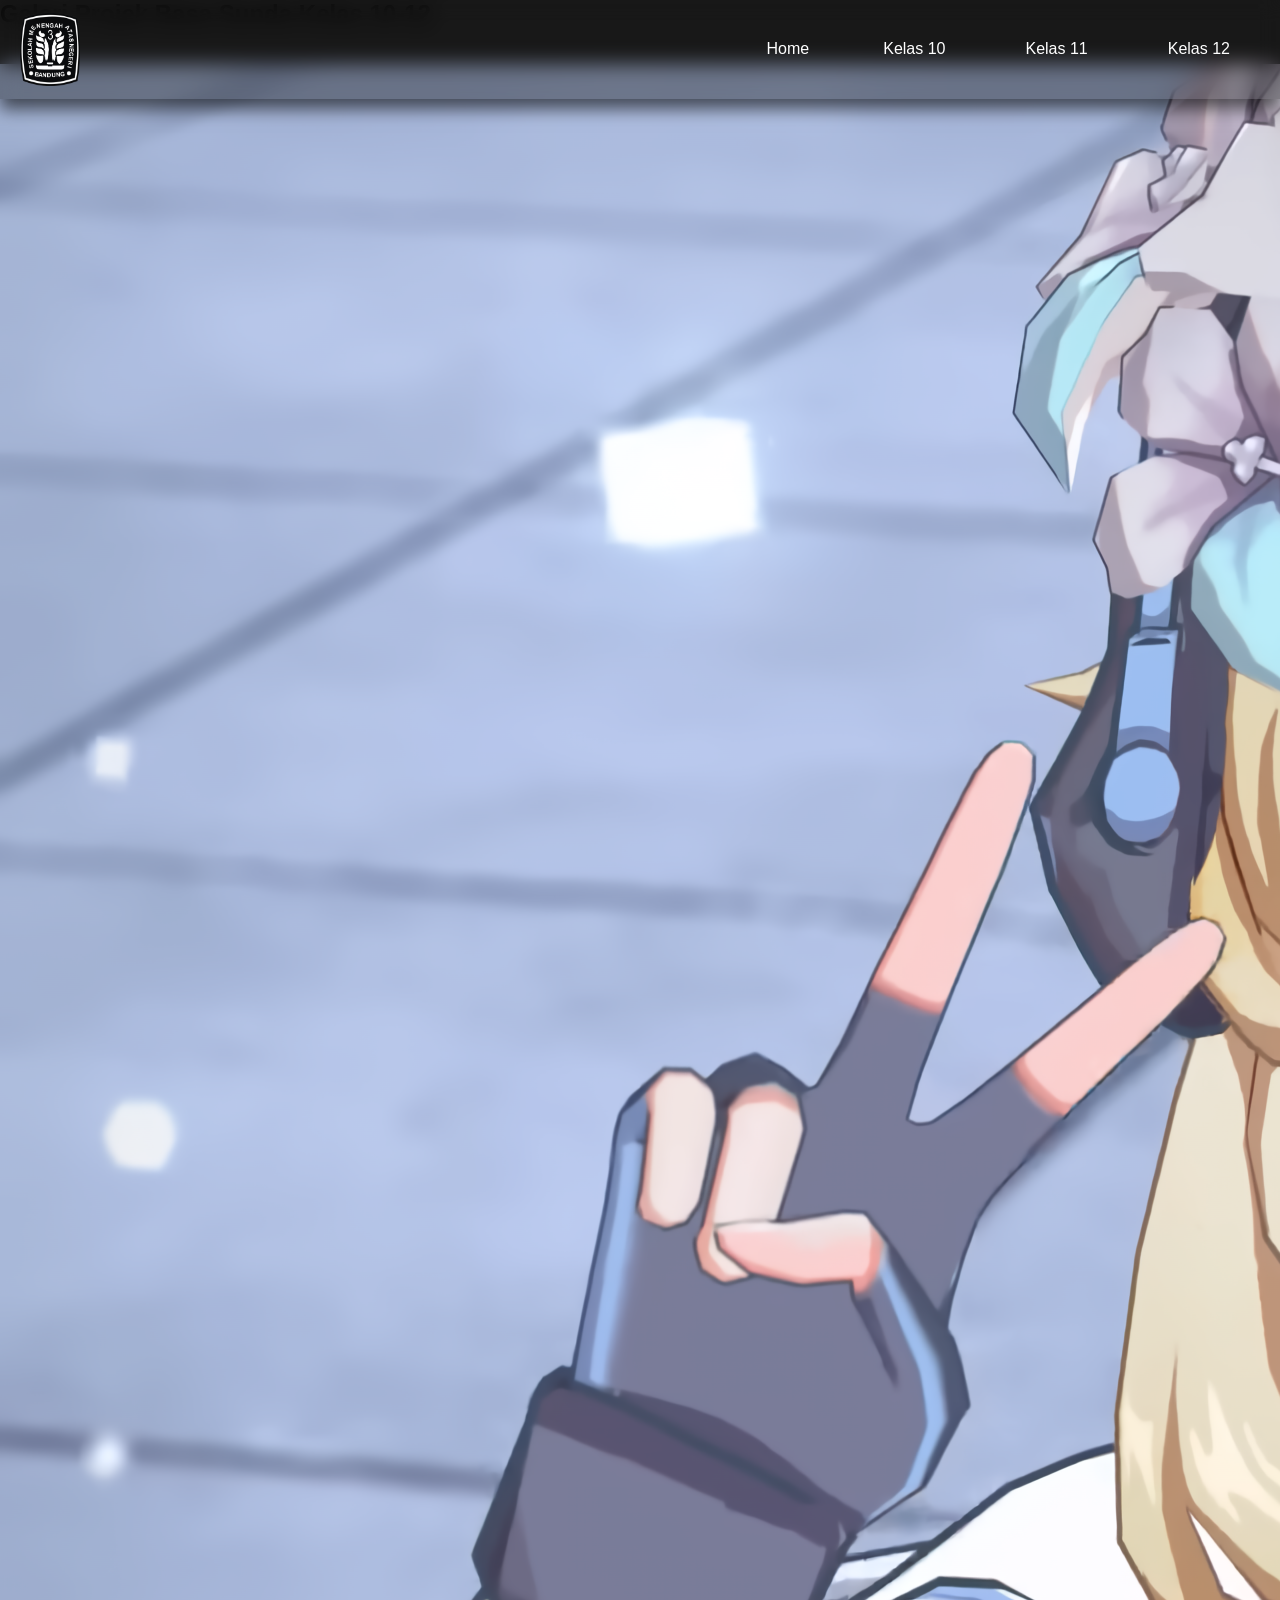
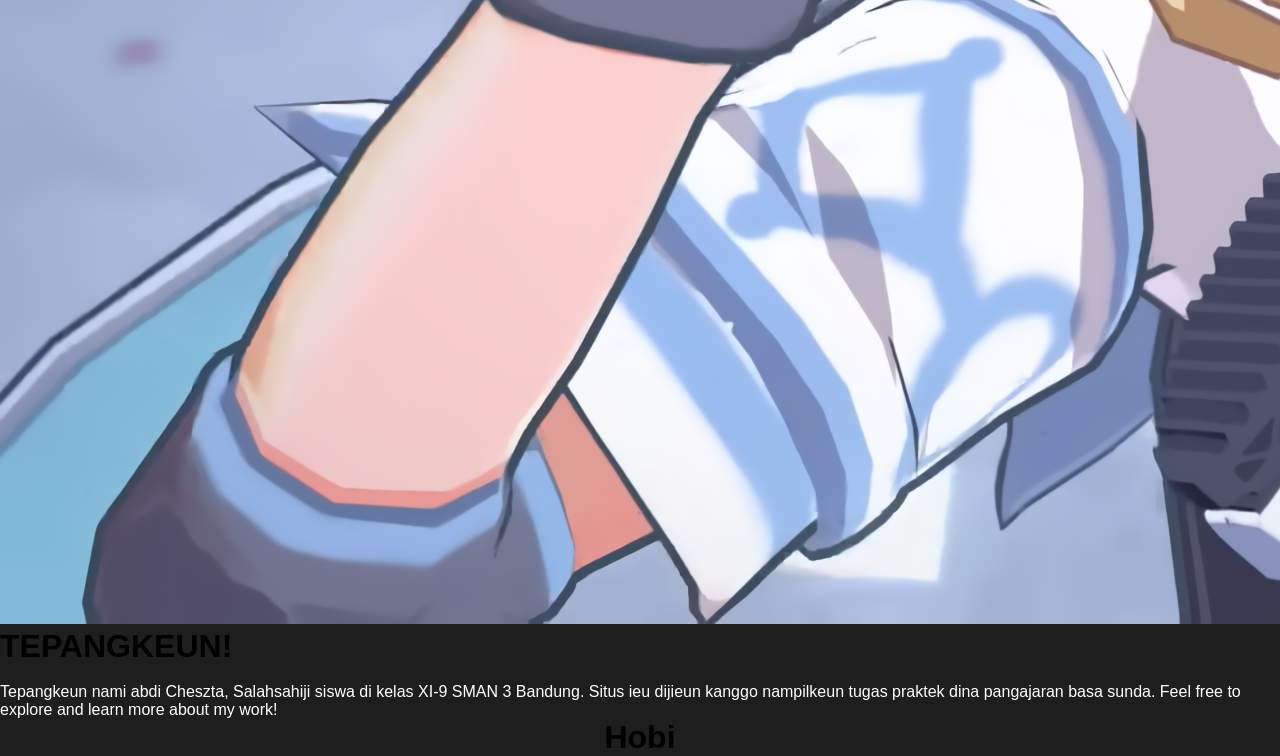
==== index.html @ 6cf31ad1 "Add files via upload" ====
<!DOCTYPE html>
<html lang="en">
<head>
    <meta charset="UTF-8">
    <meta name="viewport" content="width=device-width, initial-scale=1.0">
    <title>Document</title>
    <link rel="stylesheet" href="base style.css">
</head>
<body>
<header>
  <div class="navbar">
    <!-- Logo -->
    <img id="logo" src="pics/logo sman3.png" alt="Logo">

    <!-- Nav links -->
    <div class="nav-links">
      <a href="#home">Home</a>

      <!-- First dropdown -->
      <div class="dropdown">
        <button class="dropbtn">Kelas 10 
          <i class="fa fa-caret-down"></i>
        </button>
        <div class="dropdown-content">
          <a href="Untitled-2.html">Dongeng</a>
          <a href="#">Aksara Sunda</a>
          <a href="#">Sajak</a>
          <a href="#">Biantara</a>
        </div>
      </div> 

      <!-- Second dropdown -->
      <div class="dropdown">
        <button class="dropbtn">Kelas 11
          <i class="fa fa-caret-down"></i>
        </button>
        <div class="dropdown-content">
          <a href="#">Drama Carpon</a>

        </div>
      </div>

      <!-- Third dropdown -->
      <div class="dropdown">
        <button class="dropbtn">Kelas 12
          <i class="fa fa-caret-down"></i>
        </button>
        <div class="dropdown-content">
          <a href="#">Project A</a>
          <a href="#">Project B</a>
          <a href="#">Project C</a>
        </div>
      </div>
    </div>
  </div>
</header>

<section class="heading">
    <h1 id="judul">Galeri Projek Basa Sunda Kelas 10-12</h1>
    
</section>
<br>
<br>
<div id="bekgron">
<div class="container1">
    
  <div class="pp"> 
  <img id="fotoprofil" src="pics/1341681.png"> 
  </div>
  <div class="bio">
    <h1 id="tepangkeun">TEPANGKEUN!</h1>
    <br>
    <p style="color: white;" id="kuring">Tepangkeun nami abdi Cheszta, Salahsahiji siswa di kelas XI-9 SMAN 3 Bandung. Situs ieu dijieun kanggo nampilkeun tugas praktek dina pangajaran basa sunda. Feel free to explore and learn more about my work!</p>
  </div>
</div>
</div>

<div class="part2">
  <center><h1 id="hobi">Hobi </h1></center>
  <div class="container2">

    <div class="box1">

    </div>
    <div class="box1">

    </div>
    <div class="box1">

    </div>
  </div>
</div>

</body>
</html>
---- base style.css ----
* {
      margin: 0;
      padding: 0;
      box-sizing: border-box;
    }


body {
    background: #1e1e1e;  
    text-decoration: none;
    font-family: Arial, Helvetica, sans-serif;
}

.navbar {
    display: flex;
    align-items: center;             /* vertically centers logo + links */
    justify-content: space-between;  /* logo left, links right */
    padding: 13px 20px;
    background: rgba(17, 17, 17, 0.4);
    backdrop-filter: blur(10px);
    -webkit-backdrop-filter: blur(10px);
    box-shadow: 0 10px 16px rgba(0, 0, 0, 0.6);
    position: fixed;
    top: 0;
    left: 0;
    width: 100%;
    z-index: 1000;
    overflow: visible;
    display: flex;
}

#logo {
    width: 60px;
    text-align: left;
}

/* Navbar links + dropdown buttons */
.navbar a,
.dropdown .dropbtn {
    font-size: 16px;
    color: white;
    text-decoration: none;
    padding: 10px 14px;
    margin: 0 6px;
    background: none;
    border: none;
    cursor: pointer;
    border-radius: 6px;
    transition: background 0.3s ease;
}

/* Hover effect for links and dropdown buttons */
.navbar a:hover,
.dropdown:hover .dropbtn {
    background-color: rgba(255, 255, 255, 0.15);
}

/* Dropdown container */
.dropdown {
    position: relative;
    font-weight: bold;
}

/* Dropdown menu */
.dropdown-content {
    display: none;
    position: absolute;
    top: 100%;
    left: 0;

    /* 🔥 Frosted glass effect */
    background: rgba(255, 255, 255, 0.08); /* light transparent bg */
    backdrop-filter: blur(12px) saturate(180%);
    -webkit-backdrop-filter: blur(12px) saturate(180%);

    border: 1px solid rgba(255, 255, 255, 0.2); /* subtle border */
    border-radius: 10px;

    box-shadow: 0 8px 25px rgba(0,0,0,0.5);
    min-width: 180px;
    padding: 8px 0;
    z-index: 1000;
}

/* Dropdown links */
.dropdown-content a {
    color: white;
    padding: 10px 14px;
    text-decoration: none;
    display: block;
    text-align: left;
    transition: background 0.3s ease;
}

/* Hover on dropdown links */
.dropdown-content a:hover {
    background: rgba(255, 255, 255, 0.15);
}

/* Show dropdown on hover */
.dropdown:hover .dropdown-content {
    display: block;
}

/* Even spacing between nav links */
.nav-links a, 
.dropdown {
    margin-left: 10px;
    margin-right: 10px;
}
.nav-links {
    display: flex;
    align-items: center;   /* keeps all links + dropdowns aligned */
    justify-content: flex-end; /* push them to the right */
    gap: 20px;             /* even spacing between each item */
}
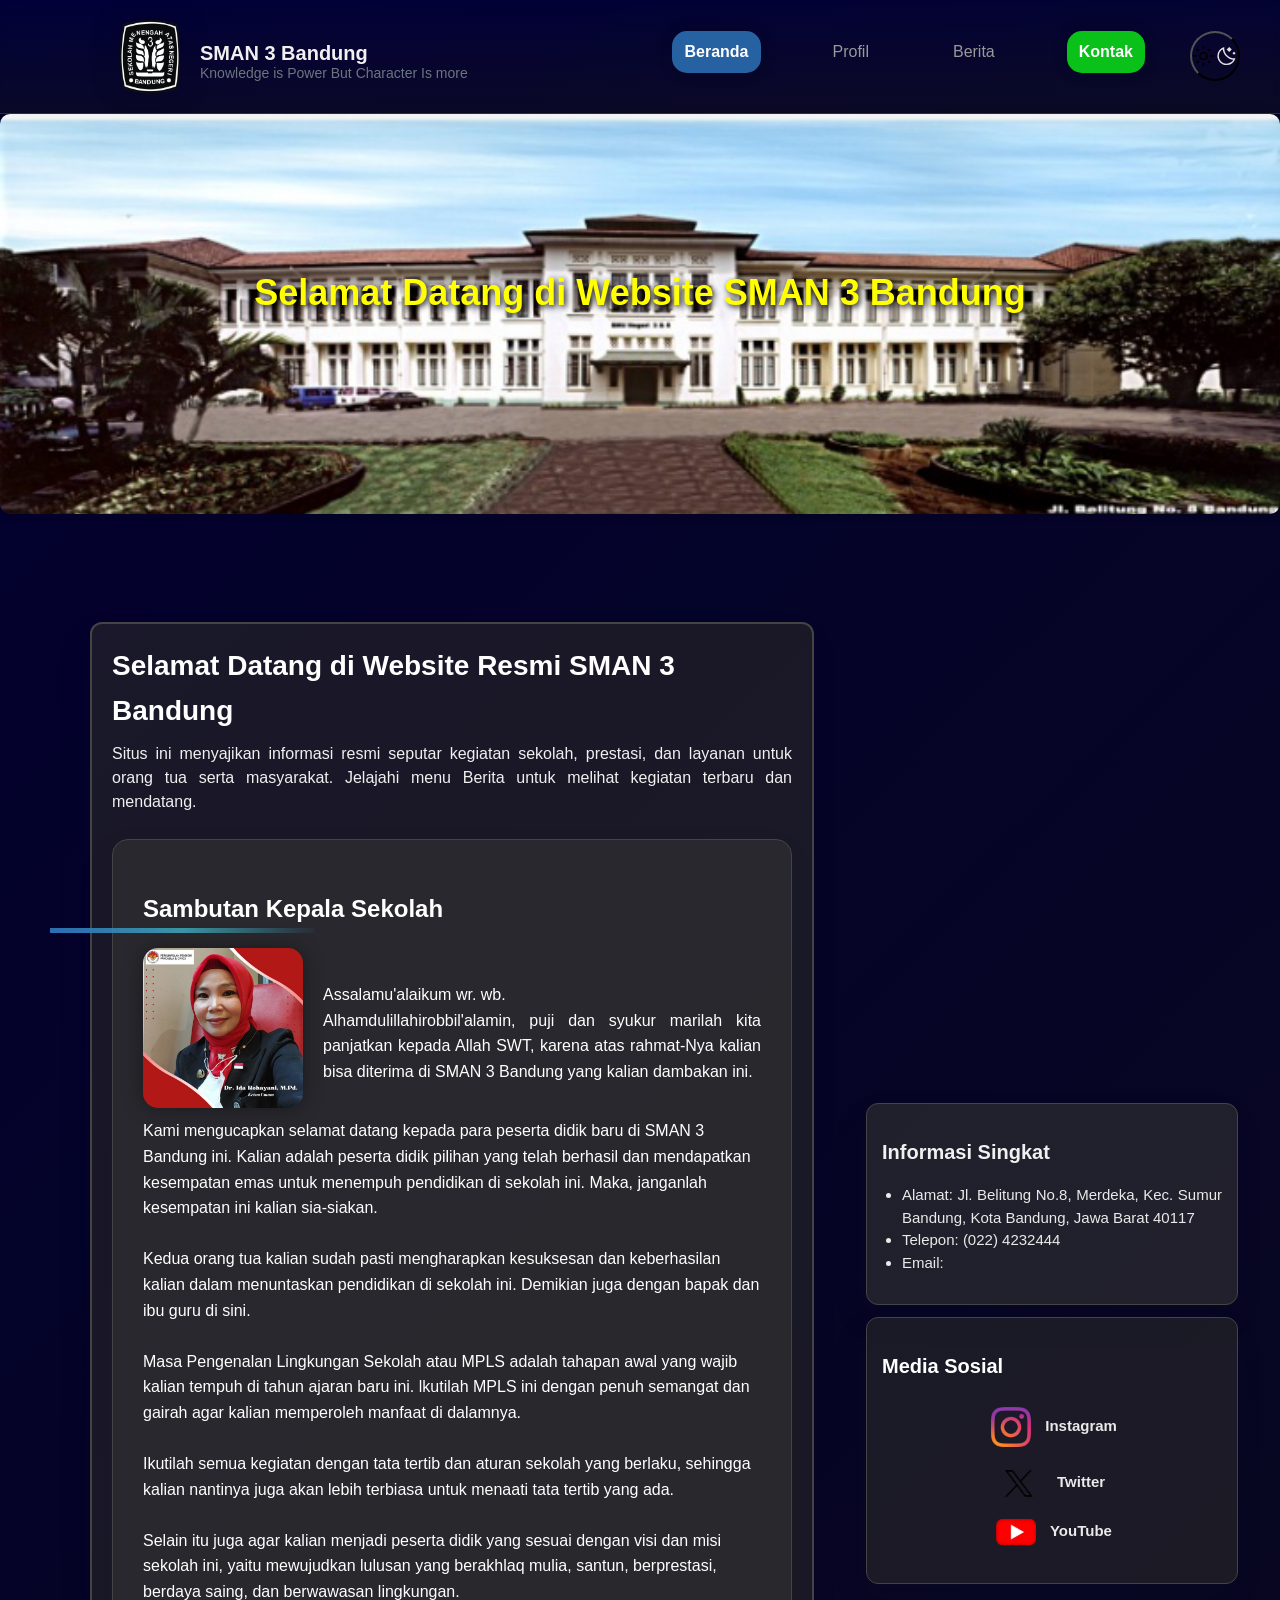
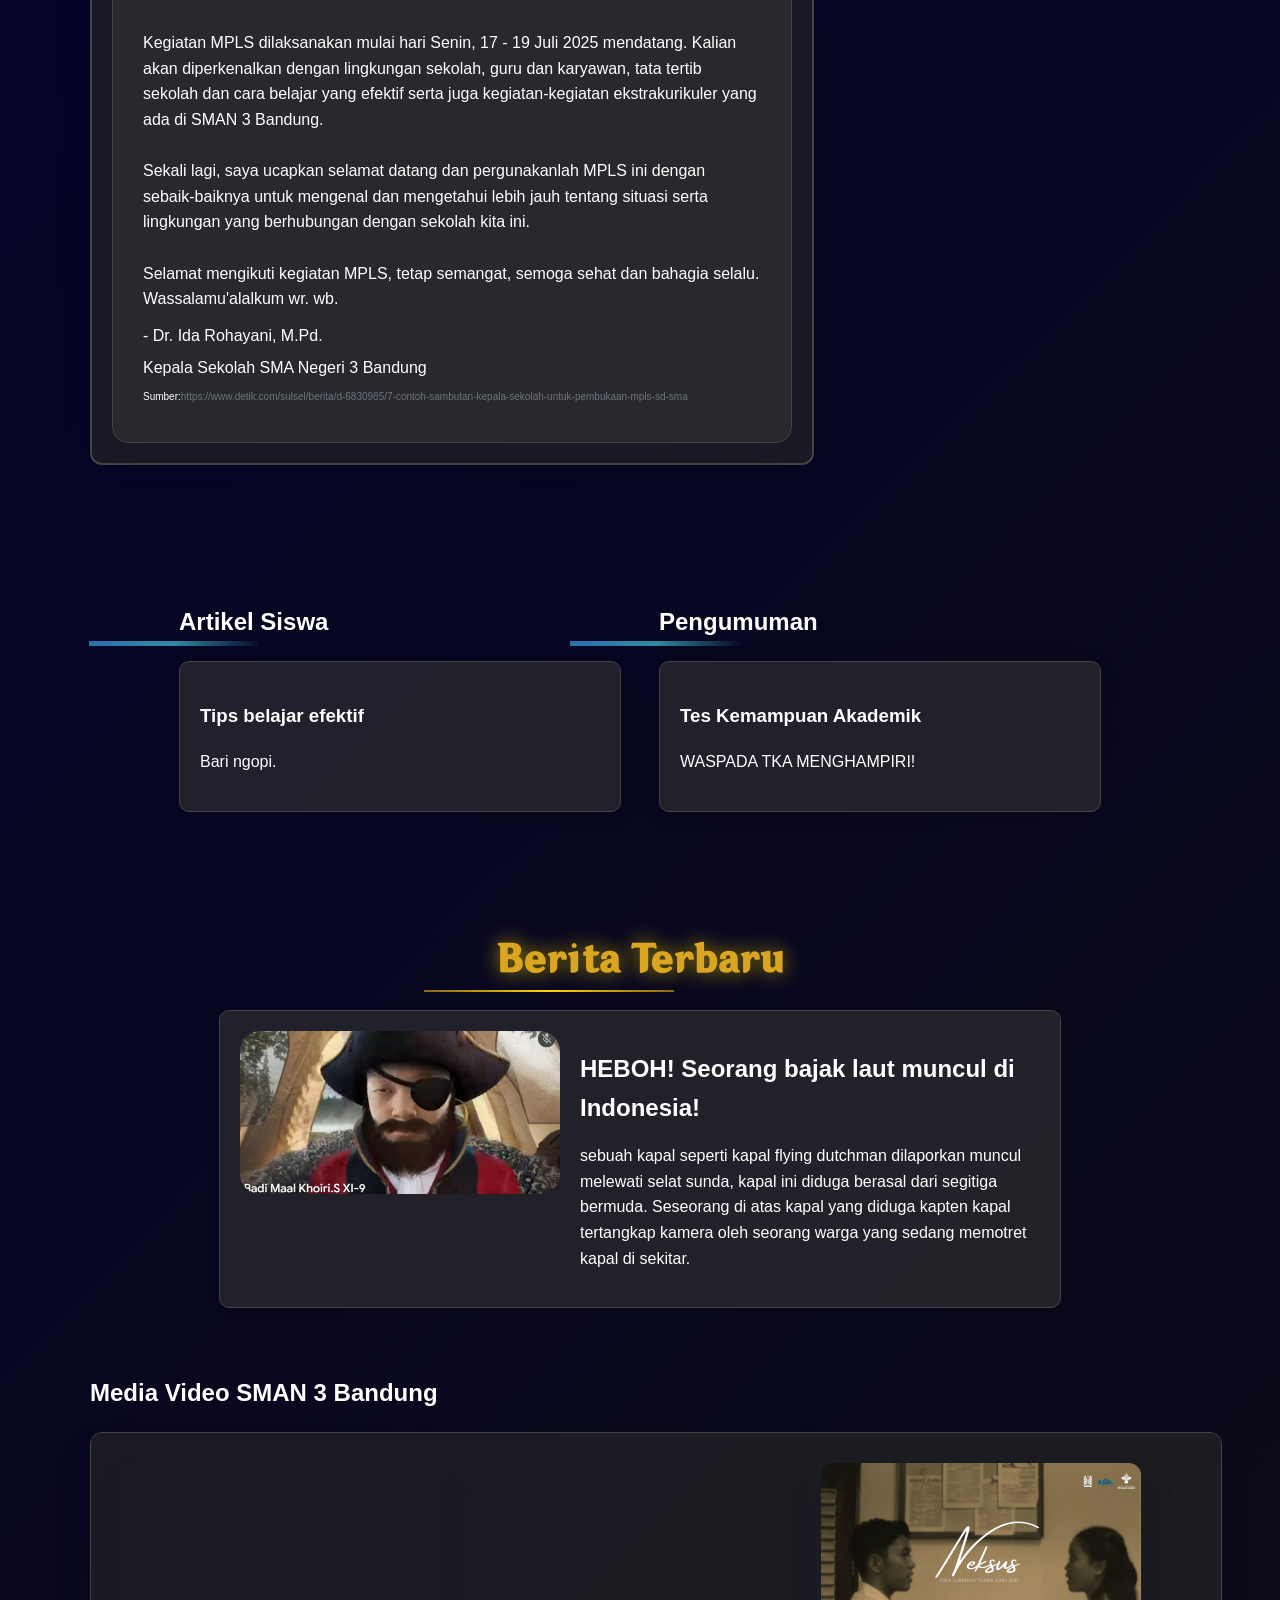
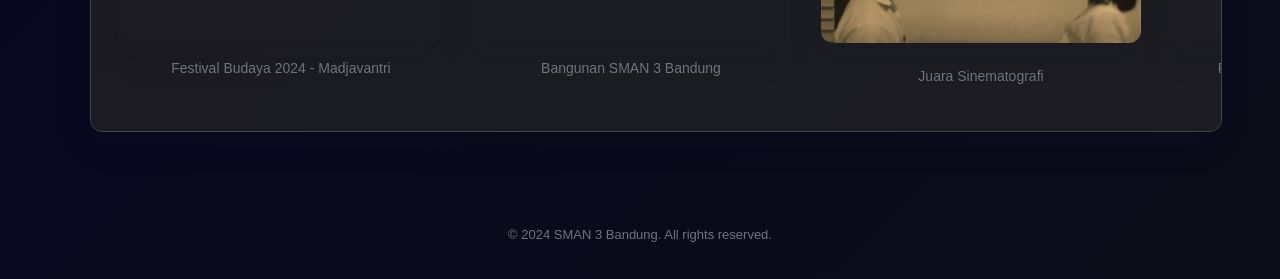
==== commit 0254402c: "Add files via upload" ====
--- a/index.html
+++ b/index.html
@@ -3,93 +3,175 @@
 <head>
     <meta charset="UTF-8">
     <meta name="viewport" content="width=device-width, initial-scale=1.0">
-    <title>Document</title>
-    <link rel="stylesheet" href="base style.css">
+    <title>SMAN 3 Bandung - Home</title>
+    <link rel="stylesheet" href="style.css">
+    <link rel="stylesheet" href="dark.css" id="theme-style">
+    <link rel="stylesheet" href="anim.css">
+    <link rel="icon" type="image/x-icon" href="pics/logo sman3.png">
+    <script src="sekrip.js" defer></script>
 </head>
 <body>
-<header>
-  <div class="navbar">
-    <!-- Logo -->
-    <img id="logo" src="pics/logo sman3.png" alt="Logo">
+    <!--Header-->
+    <header class="header">
+        <div class="brand">
+       <a href="index.html"><img class="logo" src="pics/logo sman3.png" alt="logo sman3"></a>
+        <div>
+            <h1>SMAN 3 Bandung</h1>
+        <p>Knowledge is Power But Character Is more</p>
+        </div>
+    </div>
+  
+    <!--Nav bar-->
+    <nav>
+        <ul>
+            <li><a href="index.html" class="aktip" >Beranda</a>
+            </li>
+            <li>
+                <a href="" >Profil</a>
+                <ul>
+                    <li><a href="sejarah.html">Sejarah</a></li>
+                    <li><a href="Visi-misi.html">Visi & Misi</a></li>
+                    <li><a href="guru.html">Guru & Staff</a></li>
+                </ul>
+            </li>
+            <li>
+            <a href="berita.html">Berita</a>
+            </li>
+            <li><a href="kontak.html" class="kontak">Kontak</a></li>
+            <button onclick="toggleTheme()" class="tombol-mode">
+                <svg xmlns="http://www.w3.org/2000/svg" height="24px" viewBox="0 -960 960 960" width="24px" fill="#000000"><path d="M480-360q50 0 85-35t35-85q0-50-35-85t-85-35q-50 0-85 35t-35 85q0 50 35 85t85 35Zm0 60q-74.92 0-127.46-52.54Q300-405.08 300-480q0-74.92 52.54-127.46Q405.08-660 480-660q74.92 0 127.46 52.54Q660-554.92 660-480q0 74.92-52.54 127.46Q554.92-300 480-300ZM200-450H50v-60h150v60Zm710 0H760v-60h150v60ZM450-760v-150h60v150h-60Zm0 710v-150h60v150h-60ZM262.92-656.92l-93.69-90.46 42.39-44.39 90.23 92.69-38.93 42.16Zm485.46 488.69-90.84-93.31 39.54-41.54 93.69 90.46-42.39 44.39Zm-91.46-528.85 90.46-93.69 44.39 42.39-92.69 90.23-42.16-38.93ZM168.23-211.62l93.31-90.84 40.77 39.54-90.08 94.07-44-42.77ZM480-480Z"/></svg>
+                <svg xmlns="http://www.w3.org/2000/svg" height="24px" viewBox="0 -960 960 960" width="24px" fill="#e3e3e3"><path d="M594.23-648.08 488.46-753.85l105.77-105.76L700-753.85 594.23-648.08Zm200 120-65.77-65.77 65.77-65.76L860-593.85l-65.77 65.77ZM483-100q-79.77 0-149.61-30.27-69.85-30.27-121.85-82.27t-82.27-121.85Q99-404.23 99-484q0-131.38 80.12-234.04 80.11-102.65 207.19-134.65-11.08 96.31 19.84 186.77 30.93 90.46 99.62 159.15 68.69 68.69 159.15 99.62 90.46 30.92 186.77 19.84-31.38 127.08-134.35 207.19Q614.38-100 483-100Zm0-60q88 0 163-44t118-121q-86-8-163-43.69t-138-96.69q-61-61-97-137.81T323-766q-77 43-120.5 118.5T159-484q0 135 94.5 229.5T483-160Zm-20-305.38Z"/></svg>
+            </button>
+        </ul>
+    </nav>
+    </header>
+    <section class="banner-filler">
 
-    <!-- Nav links -->
-    <div class="nav-links">
-      <a href="#home">Home</a>
+    </section>
+    <section class="banner">
+        <p>Selamat Datang di Website SMAN 3 Bandung</p>
+    </section>
+    <main class="container" id="home">
+        <section class="about">
+            <div class="welkom">
+                <h1>Selamat Datang di Website Resmi SMAN 3 Bandung</h1>
+                <p class="welkam_teks">Situs ini menyajikan informasi resmi seputar kegiatan sekolah, prestasi, dan layanan untuk orang tua serta masyarakat. Jelajahi menu Berita untuk melihat kegiatan terbaru dan mendatang.</p>
+                <br>
+                <div class="sambutan">
+                <h2>Sambutan Kepala Sekolah</h2>
+                    <p class="sambutanteks">
+                    <div class="pembukaan2">
+                    <img src="pics/1-Ketum.jpg" class="kepsek-img">  Assalamu'alaikum wr. wb.
+                <br>
+                Alhamdulillahirobbil'alamin, puji dan syukur marilah kita panjatkan kepada
+                Allah SWT, karena atas rahmat-Nya kalian bisa diterima di SMAN 3 Bandung yang kalian dambakan ini.</div> 
 
-      <!-- First dropdown -->
-      <div class="dropdown">
-        <button class="dropbtn">Kelas 10 
-          <i class="fa fa-caret-down"></i>
-        </button>
-        <div class="dropdown-content">
-          <a href="Untitled-2.html">Dongeng</a>
-          <a href="#">Aksara Sunda</a>
-          <a href="#">Sajak</a>
-          <a href="#">Biantara</a>
+                Kami mengucapkan selamat datang kepada para peserta didik baru di SMAN 3 Bandung ini. Kalian adalah peserta didik pilihan yang telah berhasil dan mendapatkan kesempatan emas untuk menempuh pendidikan di sekolah ini. Maka, janganlah kesempatan ini kalian sia-siakan.
+                <br>
+                <br>
+                Kedua orang tua kalian sudah pasti mengharapkan kesuksesan dan keberhasilan kalian dalam menuntaskan pendidikan di sekolah ini. Demikian juga dengan bapak dan ibu guru di sini.
+                <br>
+                <br>
+                Masa Pengenalan Lingkungan Sekolah atau MPLS adalah tahapan awal yang wajib kalian tempuh di tahun ajaran baru ini. lkutilah MPLS ini dengan penuh semangat dan gairah agar kalian memperoleh manfaat di dalamnya.
+                <br>
+                <br>
+                Ikutilah semua kegiatan dengan tata tertib dan aturan sekolah yang berlaku, sehingga kalian nantinya juga akan lebih terbiasa untuk menaati tata tertib yang ada.
+                <br>
+                <br>
+                Selain itu juga agar kalian menjadi peserta didik yang sesuai dengan visi dan misi sekolah ini, yaitu mewujudkan lulusan yang berakhlaq mulia, santun, berprestasi, berdaya saing, dan berwawasan lingkungan.
+                <br>
+                <br>
+                Kegiatan MPLS dilaksanakan mulai hari Senin, 17 - 19 Juli 2025 mendatang. Kalian akan diperkenalkan dengan lingkungan sekolah, guru dan karyawan, tata tertib sekolah dan cara belajar yang efektif serta juga kegiatan-kegiatan ekstrakurikuler yang ada di SMAN 3 Bandung.
+                <br>
+                <br>
+                Sekali lagi, saya ucapkan selamat datang dan pergunakanlah MPLS ini dengan sebaik-baiknya untuk mengenal dan mengetahui lebih jauh tentang situasi serta lingkungan yang berhubungan dengan sekolah kita ini.
+                <br>
+                <br>
+                Selamat mengikuti kegiatan MPLS, tetap semangat, semoga sehat dan bahagia selalu.
+                <br>
+                Wassalamu'alalkum wr. wb.
+                                    </p>
+                <div class="kepsek"><p class="nama_kepsek">- Dr. Ida Rohayani, M.Pd.</p>
+                <p class="kepsek">Kepala Sekolah SMA Negeri 3 Bandung</p>
+                <p class="sumber-kepsek">Sumber:<a href="https://www.detik.com/sulsel/berita/d-6830985/7-contoh-sambutan-kepala-sekolah-untuk-pembukaan-mpls-sd-sma">https://www.detik.com/sulsel/berita/d-6830985/7-contoh-sambutan-kepala-sekolah-untuk-pembukaan-mpls-sd-sma</a> </p>
+                </div>
+              </div>
+            </div>
+            
+        <aside>
+            <div class="info">
+            <h2>Informasi Singkat</h2>
+            <ul>
+                <li>Alamat: Jl. Belitung No.8, Merdeka, Kec. Sumur Bandung, Kota Bandung, Jawa Barat 40117</li>
+                <li>Telepon: (022) 4232444</li>
+                <li>Email:
+            </div>
+            <div class="sosmed">
+                <h2>Media Sosial</h2>
+                <ul>
+                    <li><button><a href="https://www.instagram.com/sman3.bandung?utm_source=ig_web_button_share_sheet&igsh=ZDNlZDc0MzIxNw=="><img src="pics/insta_logo.png" alt="Instagram" width="20"> Instagram</a></button></li>
+                    <li><button><a href="#"><img src="pics/twitter.png" alt="Twitter" width="20"> Twitter</a></button></li>
+                    <li><button><a href="https://youtube.com/@smanegeri3bandung848?si=LIhZ7DUm5p-bMoGj"><img src="pics/youtube-6616310_1280.webp" alt="YouTube" width="20"> YouTube</a></button></li>
+                </ul>
+        </aside>
+        
+        </section>
+        <!--Section berita-->
+    <div class="berita">
+    <section class="berita-siswa">
+        <h2>Artikel Siswa</h2>
+            <article class="artikel">
+                <h3>Tips belajar efektif</h3>
+                <p>Bari ngopi.</p>
+            </article>
+        </section>
+        <section class="berita-siswa2">
+            <h2>Pengumuman</h2>
+            <article class="artikel">
+                <h3>Tes Kemampuan Akademik</h3>
+                <p>WASPADA TKA MENGHAMPIRI!</p>
+            </article>
         </div>
-      </div> 
+    </section>
 
-      <!-- Second dropdown -->
-      <div class="dropdown">
-        <button class="dropbtn">Kelas 11
-          <i class="fa fa-caret-down"></i>
-        </button>
-        <div class="dropdown-content">
-          <a href="#">Drama Carpon</a>
+    <!--Berita News-->
+    <h2 class="news-heading">Berita Terbaru</h2>
+    <section class="berita-news">
+        
+    <img class="gambar-berita" src="pics/bajak lawd.png" alt="sman3">
+    <div class="teks-news">
+        <h2 class="title-berita">HEBOH! Seorang bajak laut muncul di Indonesia!</h2>
+        <p>sebuah kapal seperti kapal flying dutchman dilaporkan muncul melewati selat sunda, kapal ini diduga berasal dari segitiga bermuda. Seseorang di atas kapal yang diduga kapten kapal tertangkap kamera oleh seorang warga yang sedang memotret kapal di sekitar.</p>
+    </div>
+    </section>
+    <br>
+        <h2>Media Video SMAN 3 Bandung</h2>
+        <section class="media">
+            <div class="video-list">
 
-        </div>
-      </div>
-
-      <!-- Third dropdown -->
-      <div class="dropdown">
-        <button class="dropbtn">Kelas 12
-          <i class="fa fa-caret-down"></i>
-        </button>
-        <div class="dropdown-content">
-          <a href="#">Project A</a>
-          <a href="#">Project B</a>
-          <a href="#">Project C</a>
-        </div>
-      </div>
-    </div>
-  </div>
-</header>
-
-<section class="heading">
-    <h1 id="judul">Galeri Projek Basa Sunda Kelas 10-12</h1>
-    
-</section>
-<br>
-<br>
-<div id="bekgron">
-<div class="container1">
-    
-  <div class="pp"> 
-  <img id="fotoprofil" src="pics/1341681.png"> 
-  </div>
-  <div class="bio">
-    <h1 id="tepangkeun">TEPANGKEUN!</h1>
-    <br>
-    <p style="color: white;" id="kuring">Tepangkeun nami abdi Cheszta, Salahsahiji siswa di kelas XI-9 SMAN 3 Bandung. Situs ieu dijieun kanggo nampilkeun tugas praktek dina pangajaran basa sunda. Feel free to explore and learn more about my work!</p>
-  </div>
-</div>
-</div>
-
-<div class="part2">
-  <center><h1 id="hobi">Hobi </h1></center>
-  <div class="container2">
-
-    <div class="box1">
-
-    </div>
-    <div class="box1">
-
-    </div>
-    <div class="box1">
-
-    </div>
-  </div>
-</div>
-
+            <div class="video-item">
+                <iframe width="320" height="180" src="https://www.youtube.com/embed/Zz5qGD3cDrc?si=SMmv-BXXBp2-EA43" title="YouTube video player" frameborder="0" allow="accelerometer; autoplay; clipboard-write; encrypted-media; gyroscope; picture-in-picture; web-share" referrerpolicy="strict-origin-when-cross-origin" allowfullscreen></iframe>
+                <p>Festival Budaya 2024 - Madjavantri</p>
+            </div>
+            <div class="video-item">
+                <iframe width="320" height="180" src="https://www.youtube.com/embed/WKuGxIlXOXc?si=Q97KtjBQQqvvJvYG" title="YouTube video player" frameborder="0" allow="accelerometer; autoplay; clipboard-write; encrypted-media; gyroscope; picture-in-picture; web-share" referrerpolicy="strict-origin-when-cross-origin" allowfullscreen></iframe>
+                <p>Bangunan SMAN 3 Bandung</p>
+            </div>
+            <div class="video-item">
+                <a href="https://youtube.com/watch?v=XCETPM6xbMM"><img src="pics/thumbnail_YT_3.jpg" alt="Prestasi Sekolah" width="320" height="180"></a>
+                <p>Juara Sinematografi</p>
+            </div>
+            <div class="video-item">
+                <iframe width="380" height="180" src="https://www.youtube.com/embed/LSXdhx2iP3w?si=iSHqwjnIwCHmBwni" title="YouTube video player" frameborder="0" allow="accelerometer; autoplay; clipboard-write; encrypted-media; gyroscope; picture-in-picture; web-share" referrerpolicy="strict-origin-when-cross-origin" allowfullscreen></iframe>
+                <p>Festival Budaya Madjavantri - Puncak Budaya</p>
+                
+            </div>
+            </div>
+            </div>
+        </section>
+    </main>
+    <footer>
+        <p>&copy; 2024 SMAN 3 Bandung. All rights reserved.</p>
+    </footer>
 </body>
 </html>
--- a/style.css
+++ b/style.css
@@ -0,0 +1,931 @@
+@font-face {
+    font-family: 'Hoyo';
+    src: url(font/zhcn.ttf);
+}
+:root {
+    --bg-light: #fcfcfc;
+    --bg-box: #f4f4f4;
+    --header-dark: #29292999;
+    --abu: #6c757d;
+    --terang: #f4f4f4;
+    --gelap: #343a40;
+}
+.dark-mode {
+    --default: #1b1b1b;
+    --bg-light: #1b1b1b;
+    --bg-box: #32323299;
+    --header-dark: #29292999;
+    --abu: #e3e3e3;
+    --terang: #f4f4f4;
+    --gelap: #343a40;
+}
+@keyframes drop {
+    0% {
+        opacity: 0;
+        transform: translateY(-20px);
+    }
+    50% {
+        opacity: 0;
+        transform: translateY(-20px);
+    }
+    100%{
+        opacity: 1;
+        transform: translateY(0px);
+    }
+    
+}
+@keyframes appear1 {
+    from{
+        opacity: 0;
+        transform: scale(0.95);
+    }
+    to{
+        opacity: 1;
+    }
+}
+body {
+    
+    padding: 0;
+    font-family: Arial, Helvetica, sans-serif;
+    background: var(--bg-light);
+    line-height: 1.6;
+    margin: 0;
+    padding-top: 130px;
+    transition: background-color 0.5s ease, color 0.5s ease;
+}
+.sambutan h2::after{
+    content: "";
+    display: block;
+    width: 265px;
+    height: 5px;
+    position: absolute;
+    background: linear-gradient(to right, #2d6db1, rgba(66, 204, 225, 0.67), rgba(108, 172, 239, 0.03));
+    margin: 0 auto 10px;
+    left: 2.1em;
+}
+.tombol-mode{
+    height: 50px;
+    width: 50px;
+    border-radius: 50%;
+    padding: 0;
+    background-color: var(--default);
+    display: flex;
+    justify-content: center;
+    align-items: center;
+}
+@keyframes teks {
+    from {
+        opacity: 0;
+        transform: translateY(40px);
+        color: inherit;
+    }
+    50% {
+        opacity: 1;
+        transform: translateY(0);
+        color: inherit;
+    }
+    to {
+        opacity: 1;
+        transform: translateY(0);
+        color: #ffd600;
+    }
+}
+.banner {
+    background: url("pics/sman3.jpg") no-repeat center/cover;
+    height: 400px;
+    margin-bottom: 20px;
+    margin-top: -16px;
+    box-shadow: 0 0 10px rgba(0,0,0,0.3);
+    border-radius: 10px;
+}
+.banner p {
+    font-size: 36px;
+    text-align: center;
+    padding-top: 150px;
+    font-weight: bold;
+    animation: teks 3s ease-in-out ;
+    text-shadow: #000 2px 2px 6px;
+    margin: 0 100px;
+    border-radius: 10px;
+    color: yellow;
+}
+.banner p:hover {
+    cursor: pointer;
+    color: #aa8e06;
+}
+header {
+    backdrop-filter: blur(6px); 
+    background: linear-gradient(to bottom, rgba(255, 255, 255, 0.5) 1%, rgba(111, 111, 111, 0.1) );
+    color: rgb(0, 0, 0);
+    padding: 20px;
+    max-height: 80px;
+    display: flex;
+    align-items: center;
+    border-bottom: rgba(190, 190, 190, 0.5) 1px solid;
+    box-shadow: 0 5px 26px rgba(0, 0, 0, 0.08);
+    position: fixed;
+    top: 0;
+    left: 0;
+    width: 100%;
+    z-index: 1000;
+    animation: drop 1s ease-out;
+}
+.brand {
+    display: flex;
+    align-items: center;
+    justify-content: center;
+    line-height: 0.42;
+}
+.brand div p {
+    margin: 0;
+    padding: 0;
+    font-size: 14px;
+    color: var(--abu);
+}
+
+header .logo {
+    width: 60px;
+    height: auto;
+    margin: 0;
+    margin-right: 20px;
+    margin-left: 100px;
+    -webkit-filter: drop-shadow(0 0 15px rgba(0, 0, 0, 0.1)); 
+    filter: drop-shadow(0 0 15px rgba(0, 0, 0, 0.2));
+}
+
+header h1 {
+    font-size: 20px;
+    text-align: left;
+}
+
+nav {
+    background: rgba(255, 255, 255, 0);
+   margin-left: auto;
+   margin-right: 50px;
+   gap: 50px;
+   animation: appear1 1.5s ease-in;
+}
+nav ul {
+    list-style: none;
+    margin: 0;
+    padding: 10px;
+    display: flex;
+    justify-content: center; 
+    gap: 30px;
+}
+
+nav ul li {
+    position: relative;
+    margin: 0 15px;
+    border-radius: 15px; 
+    
+}
+
+nav ul li a {
+    padding: 8px 12px;
+    color: #999999;
+    text-decoration: none;
+    border-radius: 12px;
+    display: block;
+    transition: 0.3s
+}
+nav ul li a:hover {
+    background: rgba(43, 108, 176, 0.9);
+    border-radius: 15px;   
+    box-shadow: 0 0 15px rgba(0, 0, 0, 0.2); 
+    color: white;
+    
+}
+nav ul li ul {
+    display: none;
+    position: absolute;
+    background: rgba(43, 108, 176, 0.76);
+    backdrop-filter: blur(16px);
+    left: 0;
+    top: 35px;
+    padding: 0;
+    margin: 0;
+    border-radius: 10px;
+}
+nav ul li ul li  {
+    margin: 0;
+    width: 150px;
+}
+nav ul li ul li a {
+    padding: 10px;
+    font-weight: normal;
+    color: #e3e3e3;
+}
+nav ul li:hover ul {
+    display: block;
+    box-shadow: 0 0 15px rgba(0, 0, 0, 0.2); 
+}
+nav ul li a.aktip {
+    background: rgba(43, 108, 176, 0.9);
+    color: #fff;
+    border-radius: 15px;
+    box-shadow: 0 0 15px rgba(0, 0, 0, 0.2);
+    font-weight: bold;
+}
+
+.berita {
+    padding: 70px;
+    display: flex;
+    justify-content: space-around;
+    animation: appear linear;
+    animation-timeline: view();
+    animation-range: entry 0% cover 20%;
+}
+.berita .berita-siswa h2::after{
+    content: "";
+    display: block;
+    width: 170px;
+    height: 5px;
+    position: absolute;
+    background: linear-gradient(to right, #2d6db1, rgba(66, 204, 225, 0.67), rgba(108, 172, 239, 0.03));
+    margin: 0 auto 10px;
+    left: 3.7em;
+   
+}.berita .berita-siswa2 h2::after{
+    content: "";
+    display: block;
+    width: 170px;
+    height: 5px;
+    position: absolute;
+    background: linear-gradient(to right, #2d6db1, rgba(66, 204, 225, 0.67), rgba(108, 172, 239, 0.03));
+    margin: 0 auto 10px;
+    left: 23.77em;
+   
+}
+.news-heading {
+    font-family: 'Hoyo';
+    color: goldenrod;
+    text-shadow: rgb(164, 140, 6) 0 0 20px;
+    text-align: center;
+    font-size: 36px;
+    margin-bottom: 20px;
+    animation: appear linear;
+    animation-timeline: view();
+    animation-range: entry 0% cover 20%;
+}
+.news-heading::after{
+    content: "";
+    display: block;
+    width: 250px;
+    height: 2px;
+    position: absolute;
+    background: linear-gradient(to right, rgb(139, 105, 21), gold, rgb(139, 105, 21));
+    margin: 0 auto 10px;
+    left: 11.78em;
+}
+.title-berita {
+    text-align: left;
+    font-size: 24px;
+    margin-bottom: 10px;
+    display: flex;
+    animation: appear linear;
+    animation-timeline: view();
+    animation-range: entry 0% cover 20%;
+}
+.berita-news {
+    background: rgba(255, 255, 255, 0.1);
+    padding: 20px;
+    margin: 20px auto;
+    max-width: 800px;
+    box-shadow: 0 0 10px rgba(0,0,0,0.13);
+    border-radius: 10px;
+    border: solid 1px #adadad;
+    position: relative;
+    display: flex;          
+    align-items: flex-start; 
+    gap: 20px;  
+    animation: appear linear;
+    animation-timeline: view();
+    animation-range: entry 0% cover 20%;            
+}
+
+.gambar-berita {
+    width: 40%;   
+    border-radius: 20px;
+}
+.artikel {
+    padding: 20px;
+    background: rgb(255, 255, 255, 0.09);
+    margin: 20px auto;
+    width: 400px;
+    box-shadow: 0 0 20px rgba(0,0,0,0.2);
+    border-radius: 10px;
+    border: solid 1px rgb(187, 187, 187);
+    animation: appear linear;
+    animation-timeline: view();
+    animation-range: entry 0% cover 20%;
+}
+.kontak{
+    background: rgba(12, 214, 25, 0.9);
+    color: white;
+    font-weight: bold;
+    border-radius: 15px;
+    box-shadow: 0 0 15px rgba(0, 0, 0, 0.2);
+    padding: 8px 12px;
+}
+.container{
+    max-width:1100px;
+    margin:36px auto;
+    padding:24px;
+}
+.about{
+    padding:48px 0;
+    display:grid;
+    grid-template-columns:1fr 420px;
+    gap:28px;
+    align-items:center;
+    animation: appear linear;
+    animation-timeline: view();
+    animation-range: entry 0% cover 20%;
+}
+.welkom{
+    background: white;
+    border: solid 1px #e6eef8;
+    padding: 20px;
+    border-radius: 12px;
+    max-width: 690px;
+    min-width: 680px;
+    box-shadow: -5px 15px 30px rgba(16,24,40, 0.1);
+    /*animasi dari YT*/
+    animation: appear linear;
+    animation-timeline: view();
+    animation-range: entry 0% cover 20%;
+}
+.kepsek{
+    line-height: 1;
+}
+.kepsek-img{
+    height: 160px;
+    border-radius: 15px;
+    margin: 0 auto 10px;
+    box-shadow: 0 0 20px rgba(0,0,0,0.4);
+    transition: transform 0.2s;
+}
+.kepsek-img:hover {
+    transform: scale(1.15);
+}
+.pembukaan2{
+    display: flex;
+    text-align: justify;
+    gap: 20px;
+    align-items: center;
+}
+.sumber-kepsek{
+    font-size: 10px;
+    color: var(--abu);
+    margin-top: 10px;
+}
+.sumber-kepsek a{
+    color: var(--abu);
+    text-decoration: none;
+}
+.container .about .welkom h1{
+    margin:0 0 8px;
+    font-size:28px;
+}
+.container .about .welkom .welkam_teks {
+    margin:0;
+    color:var(--abu);
+    text-align: justify;
+    font-size: 16px;
+    line-height: 1.5;
+    animation: appear linear;
+    animation-timeline: view();
+    animation-range: entry 0% cover 20%;
+}
+.sambutan{
+    border: solid 1px #e1e1e1;
+    background: white;
+    padding: 30px;
+    border-radius: 16px;
+    box-shadow: -5px 15px 30px rgba(16,24,40, 0.1);
+    
+}
+.sambutanteks{
+   display: block;
+}
+aside{
+    display:flex;
+    flex-direction: column;
+    gap:12px;
+    align-items: center;
+    animation: appear linear;
+    animation-timeline: view();
+    animation-range: entry 0% cover 20%;
+}
+aside h2{
+    font-size: 20px;
+}
+.info{
+    border: solid 1px #e0e0e0;
+    padding:15px;
+    border-radius: 12px;
+    box-shadow: -5px 15px 30px rgba(16,24,40, 0.1);
+    text-align: justify;
+    max-width: 340px;
+    min-width: 340px;
+    background: rgb(255, 255, 255);
+}
+aside ul{
+    padding-left: 20px;
+    font-size: 15px;
+    color: var(--abu);
+    line-height: 1.5;
+}
+.sosmed{
+    border: solid 1px #e0e0e0;
+    padding:15px;
+    border-radius: 12px;
+    box-shadow: -5px 15px 30px rgba(16,24,40, 0.1);
+    text-align: justify;
+    max-width: 340px;
+    min-width: 340px;
+    background: var(--bg-box);
+    animation: appear linear;
+    animation-timeline: view();
+    animation-range: entry 0% cover 20%;
+}
+.sosmed ul{
+    padding-left: 4px;
+    line-height: 1.5;
+    list-style: none;
+}
+.sosmed img {
+    vertical-align: middle;
+    margin-right: 10px;
+    width: 40px;
+}
+.sosmed a{
+    text-decoration: none;
+    color: #000000;
+    font-size: 15px;
+    font-weight: bold;
+    line-height: 1.5;
+}
+.sosmed button{
+    border: none;
+    border-radius: 15px;
+    padding : 8px 12px;
+    background: none;
+    cursor: pointer;
+    transition: 0.3s;
+    width: 100%;
+}
+.sosmed ul li button:hover{
+    color: #2b6cb0;
+    background: rgb(96, 96, 249);
+}   
+/* Media Video Section */
+.media{
+    
+    flex-direction: row;
+    gap: 12px;
+    transition: 0.3s;
+    animation: appear linear;
+    animation-timeline: view();
+    animation-range: entry 0% cover 20%;
+}
+.video-item :hover{
+    transform: scale(1.04);
+}
+
+.media .video-list{
+    border: solid 1px #e0e0e0;
+    padding:15px;
+    width: 100%;
+    border-radius: 12px;
+    box-shadow: -5px 15px 30px rgba(16,24,40, 0.1);
+    background: rgba(255, 255, 255, 0.1);
+    display: flex;
+    overflow-x: auto; 
+    
+    justify-content: space-around;
+    transition: 0.3s;
+    
+}
+@keyframes spin{
+    from {translate: 0;}
+    to {translate: -100%;}
+}
+.media .video-list iframe{
+    border-radius: 12px;
+    box-shadow: -5px 15px 30px rgba(16,24,40, 0.1);
+}
+.media .video-item{
+    display: flex;
+    flex-direction: column;
+    align-items: center;
+    flex: 0 0 5em; 
+    padding: 15px;
+    transition: 0.3s;
+}
+.media .video-item img{
+    object-fit: cover;
+    border-radius: 12px;
+    box-shadow: -5px 15px 30px rgba(16,24,40, 0.1);
+    transition: 0.3s;
+}
+.media .video-item iframe{
+    transition: 0.3s;
+}
+.media .video-item p{
+    font-size: 14px;
+    color: var(--abu);
+    text-align: center;
+}
+footer{padding:20px 0;
+    color:var(--abu);
+    font-size:13px;
+    text-align:center
+}
+
+/* Halaman Berita */
+#berita {
+  margin-top: 150px;
+    padding: 20px;
+}
+.judul-container {
+  display: flex;
+  justify-content: center;
+  gap: 30px;
+  margin: 20px 0 40px;
+}
+
+.judul {
+  cursor: pointer;
+  font-size: 26px;
+  color: #888;
+  transition: all 0.3s ease;
+  padding-bottom: 5px;
+  border-bottom: 3px solid transparent;
+}
+
+.judul:hover {
+  color: #007bff;
+  transform: scale(1.05);
+}
+
+.judul.aktip {
+  color: #007bff;
+  border-bottom: 3px solid #007bff;
+  font-weight: bold;
+}
+.berita-section {
+  display: none;
+  opacity: 0;
+  transform: translateY(20px);
+  transition: all 0.4s ease;
+}
+.berita-section.aktif {
+  display: block;
+  opacity: 1;
+  transform: translateY(0);
+  
+}
+.berita-baris {
+  display: flex;
+  flex-wrap: wrap;
+  justify-content: center;
+  gap: 20px;
+}
+.berita-box {
+  background: white;
+  border: 1px solid #e6eef8;
+  padding: 15px;
+  border-radius: 12px;
+  width: 500px;
+  box-shadow: -5px 15px 30px rgba(16,24,40, 0.15);
+  text-align: justify;
+  transition: transform 0.3s ease;
+  animation: appear linear;
+    animation-timeline: view();
+    animation-range: entry 0% cover 20%;
+}
+.berita-box:hover {
+  transform: translateY(-5px);
+}
+
+.berita-box img {
+  width: 100%;
+  border-radius: 12px;
+  margin-bottom: 10px;
+}
+.judul-post {
+    line-height: 0.2;
+}
+.diposting {
+    font-size: 12px;
+    color: var(--abu);
+    margin-bottom: 8px;
+    font-style: italic;
+}
+@keyframes appear {
+  from { opacity: 0; scale: 0.5; }
+  to { opacity: 1; scale: 1; }
+}
+/*SLIDER DARI PROJEK PERCOBAAN->DARI GPT*/
+.slider {
+  position: relative;
+  width: 100%;
+  overflow: hidden;
+  border-radius: 12px;
+}
+
+.slides {
+  display: flex;
+  transition: transform 0.5s ease;
+}
+
+.slides img {
+  width: 100%;
+  flex-shrink: 0;
+  border-radius: 12px;
+}
+
+.slider button {
+  position: absolute;
+  top: 50%;
+  transform: translateY(-50%);
+  background: rgba(0,0,0,0.4);
+  border: none;
+  color: white;
+  font-size: 20px;
+  padding: 5px 10px;
+  border-radius: 50%;
+  cursor: pointer;
+  transition: background 0.3s;
+}
+
+.slider button:hover {
+  background: rgba(0,0,0,0.7);
+}
+
+.slider .prev { left: 10px; }
+.slider .next { right: 10px; }
+
+
+
+/* Hal Guru & Staff */
+.header2 {
+    background: rgb(45, 45, 45);
+    color: white;
+    padding: 20px;
+    min-height: 140px;
+    display: flex;
+    align-items: center;
+}
+
+.header2 .logo {
+    width: 100px;
+    height: auto;
+    display: block;
+    margin: 0;
+    margin-right: 20px; 
+}
+
+.header2 h1 {
+    font-size: 28px;
+    text-align: left;
+    margin: 0;
+    flex: 1;
+}
+
+
+.title-daftar{
+    text-align: center;
+    font-size: 36px;
+    margin-bottom: 20px;
+    padding-top: 30px;
+}
+.title-daftar::after{
+    content: "";
+    display: block;
+    width: 170px;
+    height: 5px;
+    position: absolute;
+    background: linear-gradient(to right, #2b6cb0, #4299e1);
+    margin: 0 auto 10px;
+    left: 15em;
+    right: 15em;
+}
+.guru{
+    display: flex;
+    justify-content: space-between;
+    margin-top: 0px;
+}
+
+.guru-staff h2 {
+    text-align: center;
+    font-size: 36px;
+    margin-bottom: 20px;
+}
+.artikel2 {
+    position: relative;
+    padding: 20px;
+    margin: 20px auto;
+    box-shadow: 0 0 10px rgba(0,0,0,0.13);
+    border-radius: 10px;
+    border: solid 1px #b3b3b3;
+    text-align: center;
+    overflow: hidden;
+    color: #000; 
+    animation: appear linear;
+    animation-timeline: view();
+    animation-range: entry 0% cover 20%;
+}
+/* Overlay*/
+.artikel2::after {
+    content: "";
+    position: absolute;
+    inset: 0;
+    background: linear-gradient(to top, rgba(255,255,255,1) 37%, rgba(255,255,255,0) 100%);
+    z-index: 1;
+}
+/* Bg guru */
+.geo 
+{ background: url("pics/Geo.jpeg") center/cover no-repeat; }
+.eko 
+{ background: url("pics/eko.jpg") center/cover no-repeat; }
+.sejarah
+{ background: url("pics/Sejarah.webp") center/cover no-repeat; }
+.matematika
+{ background: url("pics/mtk.jpg") center/cover no-repeat; }
+.ag
+{ background: url("pics/ag.jpg") center/cover no-repeat; }
+.IG
+{ background: url("pics/IG2.jpg") center/cover no-repeat; }
+.IF
+{ background: url("pics/IF.jpg") center/cover no-repeat; }
+.eko
+{ background: url("pics/eko.jpg") center/cover no-repeat; }
+.pj
+{ background: url("pics/penjas.jpg") center/cover no-repeat; }
+.indo
+{ background: url("pics/indo.jpg") center/cover no-repeat; }
+/*fix posisi teks*/
+.artikel2 * {
+    position: relative;
+    z-index: 2;
+}
+
+.artikel2 img {
+    width: 160px;
+    height: 160px;
+    border-radius: 50%;
+    display: block;
+    margin: 0 auto 10px;
+    box-shadow: 0 0 20px rgba(0,0,0,0.4);
+    transition: transform 0.2s;
+}
+.artikel2 img:hover {
+    transform: scale(1.15);
+}
+.artikel2 h3  {
+    text-align: center;
+    margin: 10px 0 5px;
+}
+.artikel2 p {
+    text-align: center;
+    margin: 0;
+    font-size: 14px;
+    line-height: 1.7;
+}
+.artikel2 span {
+    font-weight: bold;
+}
+
+/* Halaman kontak */
+#kontak {
+  margin-top: 50px;
+  text-align: center;
+}
+
+#kontak h2 {
+  font-size: 32px;
+  margin-bottom: 10px;
+}
+
+#kontak .yapping {
+  color: #666;
+  margin-bottom: 30px;
+  font-size: 16px;
+}
+
+.contact-form {
+  background: #fff;
+  border: 1px solid #e6eef8;
+  padding: 30px 40px;
+  border-radius: 16px;
+  max-width: 600px;
+  margin: 0 auto 50px;
+  box-shadow: -5px 15px 30px rgba(16,24,40, 0.1);
+  text-align: left;
+}
+
+.contact-form label {
+  display: block;
+  margin-bottom: 6px;
+  color: #333;
+  font-weight: bold;
+}
+
+.contact-form input, .contact-form textarea {
+  width: 100%;
+  padding: 12px;
+  border: 1px solid #ccc;
+  border-radius: 10px;
+  margin-bottom: 20px;
+  font-family: inherit;
+  font-size: 15px;
+  transition: border 0.3s, box-shadow 0.3s;
+}
+
+.contact-form input:focus, .contact-form textarea:focus {
+  border-color: #2b6cb0;
+  box-shadow: 0 0 8px rgba(43, 108, 176, 0.2);
+  outline: none;
+}
+
+.contact-form button {
+  display: block;
+  width: 100%;
+  padding: 12px;
+  background: rgba(43, 108, 176, 0.9);
+  color: white;
+  font-size: 16px;
+  font-weight: bold;
+  border: none;
+  border-radius: 12px;
+  cursor: pointer; 
+  transition:  0.3s, transform 0.2s;
+}
+
+.contact-form button:hover {
+  background: rgba(43, 108, 176, 1);
+  transform: translateY(-2px);
+}
+/* Visi-Misi*/
+.title {
+  text-align: center;
+  font-size: 36px;
+  margin-bottom: 10px;
+}
+
+.visi .title::after{
+    content: "";
+    display: block;
+    width: 170px;
+    height: 5px;
+    position: absolute;
+    background: linear-gradient(to right, #2b6cb0, #4299e1);
+    margin: 0 auto 10px;
+    left: 15.1em;
+    right: 15em;
+}
+.visi-misi {
+  margin-top: 70px;
+  padding: 0 20px 50px;
+  max-width: 800px;
+  margin-left: auto;
+  margin-right: auto;
+}
+.box-visimisi {
+  background: var(--bg-light);
+  color: #000000;  
+  box-shadow: 0 0 16px rgba(0, 0, 0, 0.2); 
+  border-radius: 12px;
+  padding: 20px;
+  margin: 20px auto;
+  max-width: 600px;
+  animation: appear linear;
+    animation-timeline: view();
+    animation-range: entry 0% cover 20%; 
+    animation: fadeIn 1s ease-in-out
+}
+.misi-kebijakan-container {
+    display: flex;
+    gap: 50px;
+    justify-content: space-between;
+}
+@keyframes fadeIn {
+    from {
+        opacity: 0;
+        transform: translateY(20px);
+    }
+    to {
+        opacity: 1;
+        transform: translateY(0);
+    }
+}
+@media (max-width: 768px) {
+    .misi-kebijakan-container {
+        flex-direction: column;
+        gap: 20px;
+    }
+}
+/* Sejarah */
--- a/dark.css
+++ b/dark.css
@@ -0,0 +1,123 @@
+body{
+    background: repeating-linear-gradient(-45deg,
+        #000118 ,
+        #02001d , /*kanan bawah*/
+        #0f0f0f ,
+        #020030 ); /*kiri atas*/
+    background-size: 400% 400%;
+    animation: gradient 14s ease infinite;
+    color: #ffffff;
+    transition: background-color 0.2s ease, color 0.2s ease;
+}
+.header{
+    background: linear-gradient(to bottom, rgba(1, 8, 140, 0.099) 1%, rgba(27, 27, 27, 0.3) );
+    color: #f0f0f0;
+    border-bottom: solid 1px #2f2f2f;
+}
+@keyframes gradient {
+    0% {
+        background-position: 0% 50%;
+    }
+    50% {
+        background-position: 100% 50%;
+    }
+    100% {
+        background-position: 0% 50%;
+    }
+}
+.welkom{
+    background: rgba(40, 39, 39, 0.6);
+    border: solid 2px #444;
+}
+.welkom h2, .welkom p{
+    color: #ffffff;
+}
+.sambutan{
+    background: rgba(50, 50, 50, 0.6);
+    border: solid 1px #444;
+}
+
+.container .about .welkom .welkam_teks{
+    color: #f0f0f0;
+}
+.artikel{
+    background: rgba(50, 50, 50, 0.6);
+    border: solid 1px #444;
+}
+.info{
+    background: rgba(50, 50, 50, 0.6);
+    border: solid 1px #444;
+    color: #f0f0f0;
+}
+.sumber-kepsek{
+    font-size: 10px;
+    color: var(--abu);
+    margin-top: 10px;
+}
+aside ul{
+    color: #eaeaea;
+}
+.media .video-list{
+    background: rgba(41, 41, 41, 0.6);
+    border: solid 1px #444;
+}
+.berita-news{
+    background: rgba(50, 50, 50, 0.6);
+    border: solid 1px #444;
+}
+.sosmed a{
+    color: #eaeaea;
+}
+.sosmed{
+    background: rgba(41, 41, 41, 0.6);
+    border: solid 1px #444;
+}
+.artikel2::after {
+    content: "";
+    position: absolute;
+    inset: 0;
+    background: linear-gradient(to top, rgb(19, 19, 19) 37%, rgba(255,255,255,0) 100%);
+    z-index: 1;
+}
+.artikel2{
+    color: white;
+    border: solid 1px #292929;
+    box-shadow: 0 1px 10px rgba(166, 166, 166, 0.2);
+}
+.berita-box{
+    background: rgba(41, 41, 41, 0.6);
+    border: solid 1px #444;
+}
+.contact-form {
+  background: rgba(41, 41, 41, 0.6);
+  border: solid 1px #444;
+
+}
+.contact-form label {
+
+  color: white;
+}
+.contact-form input, .contact-form textarea {
+  width: 100%;
+  padding: 12px;
+  border: 1px solid #ccc;
+  border-radius: 10px;
+  margin-bottom: 20px;
+  font-family: inherit;
+  font-size: 15px;
+  transition: border 0.3s, box-shadow 0.3s;
+}
+.contact-form button:hover {
+  background: rgba(43, 108, 176, 1);
+  transform: translateY(-2px);
+}
+.box-visimisi {
+  background: #1a1a1a;
+  color: #f1f1f1;                              
+  box-shadow: 0 0 10px rgba(255, 255, 255, 0.2); 
+  border-radius: 8px;
+  padding: 20px;
+  margin: 20px auto;
+  max-width: 600px;
+  transition: box-shadow 0.3s ease;
+}
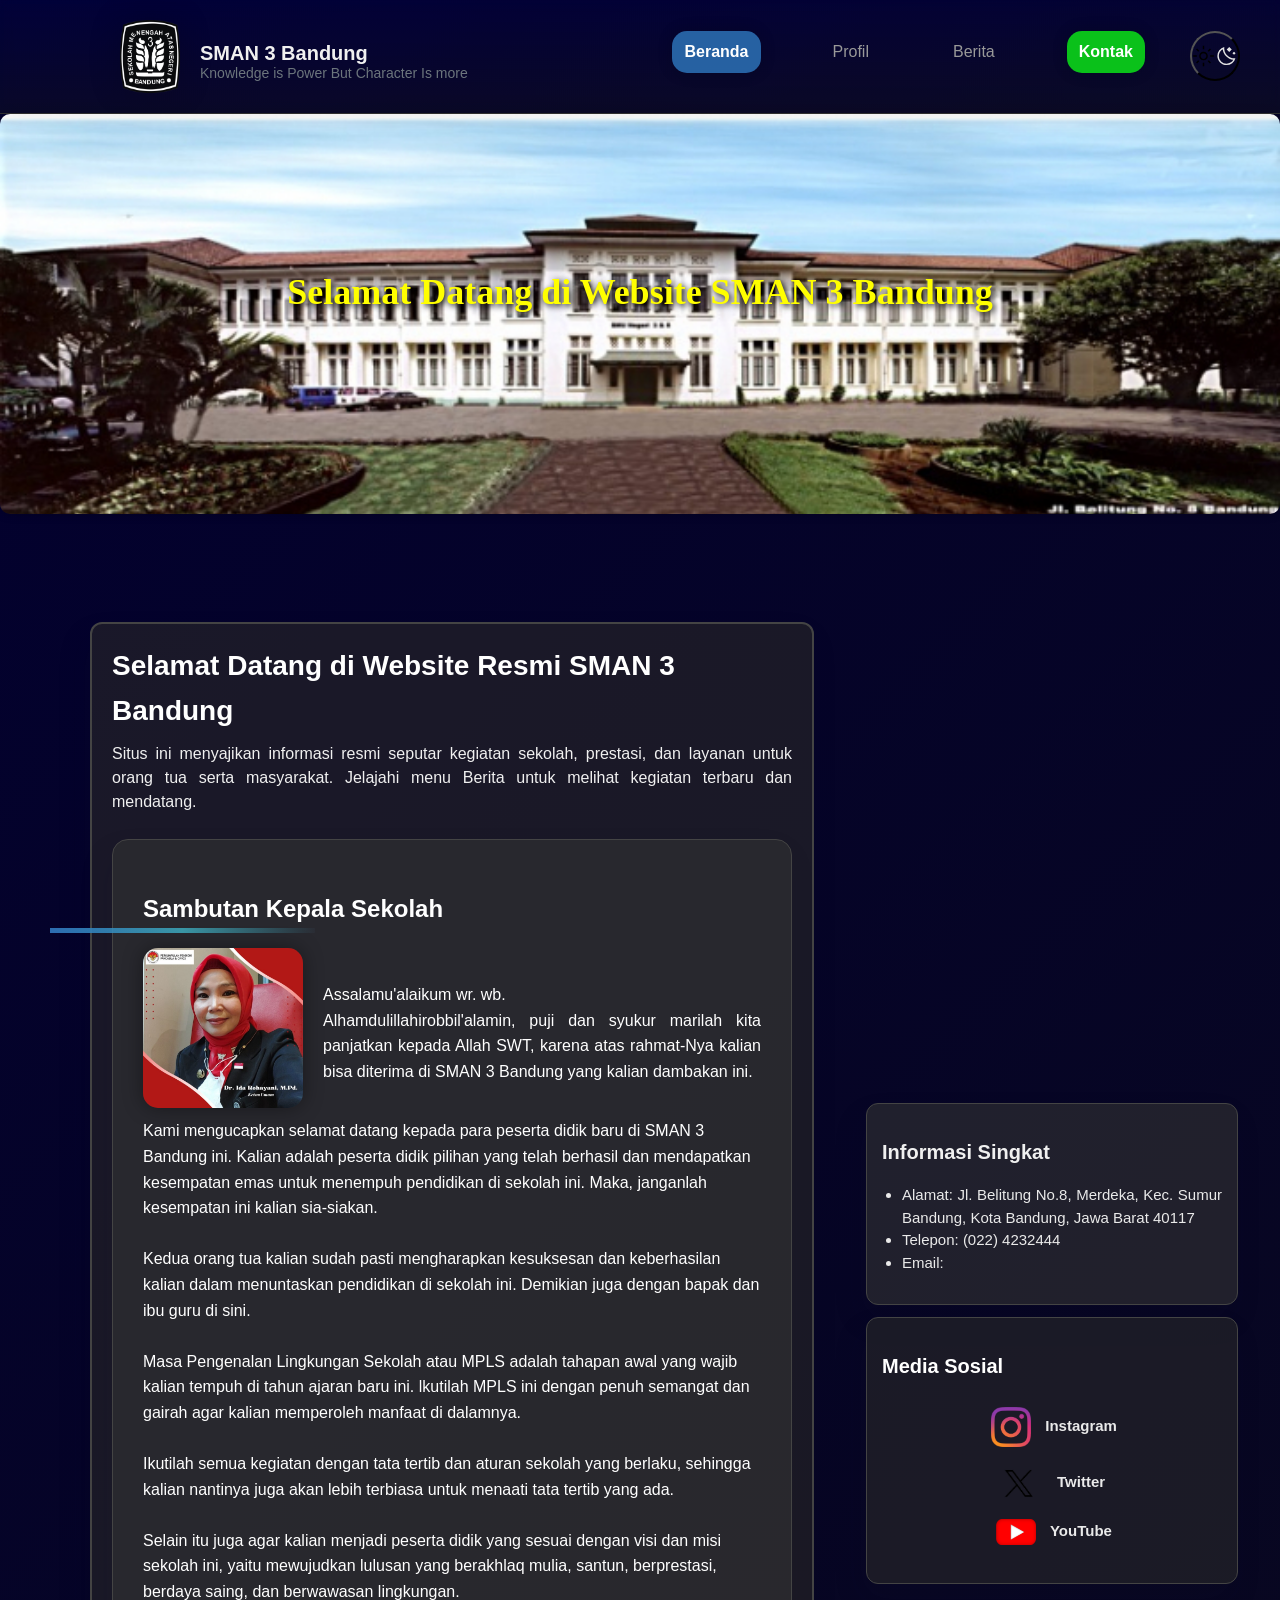
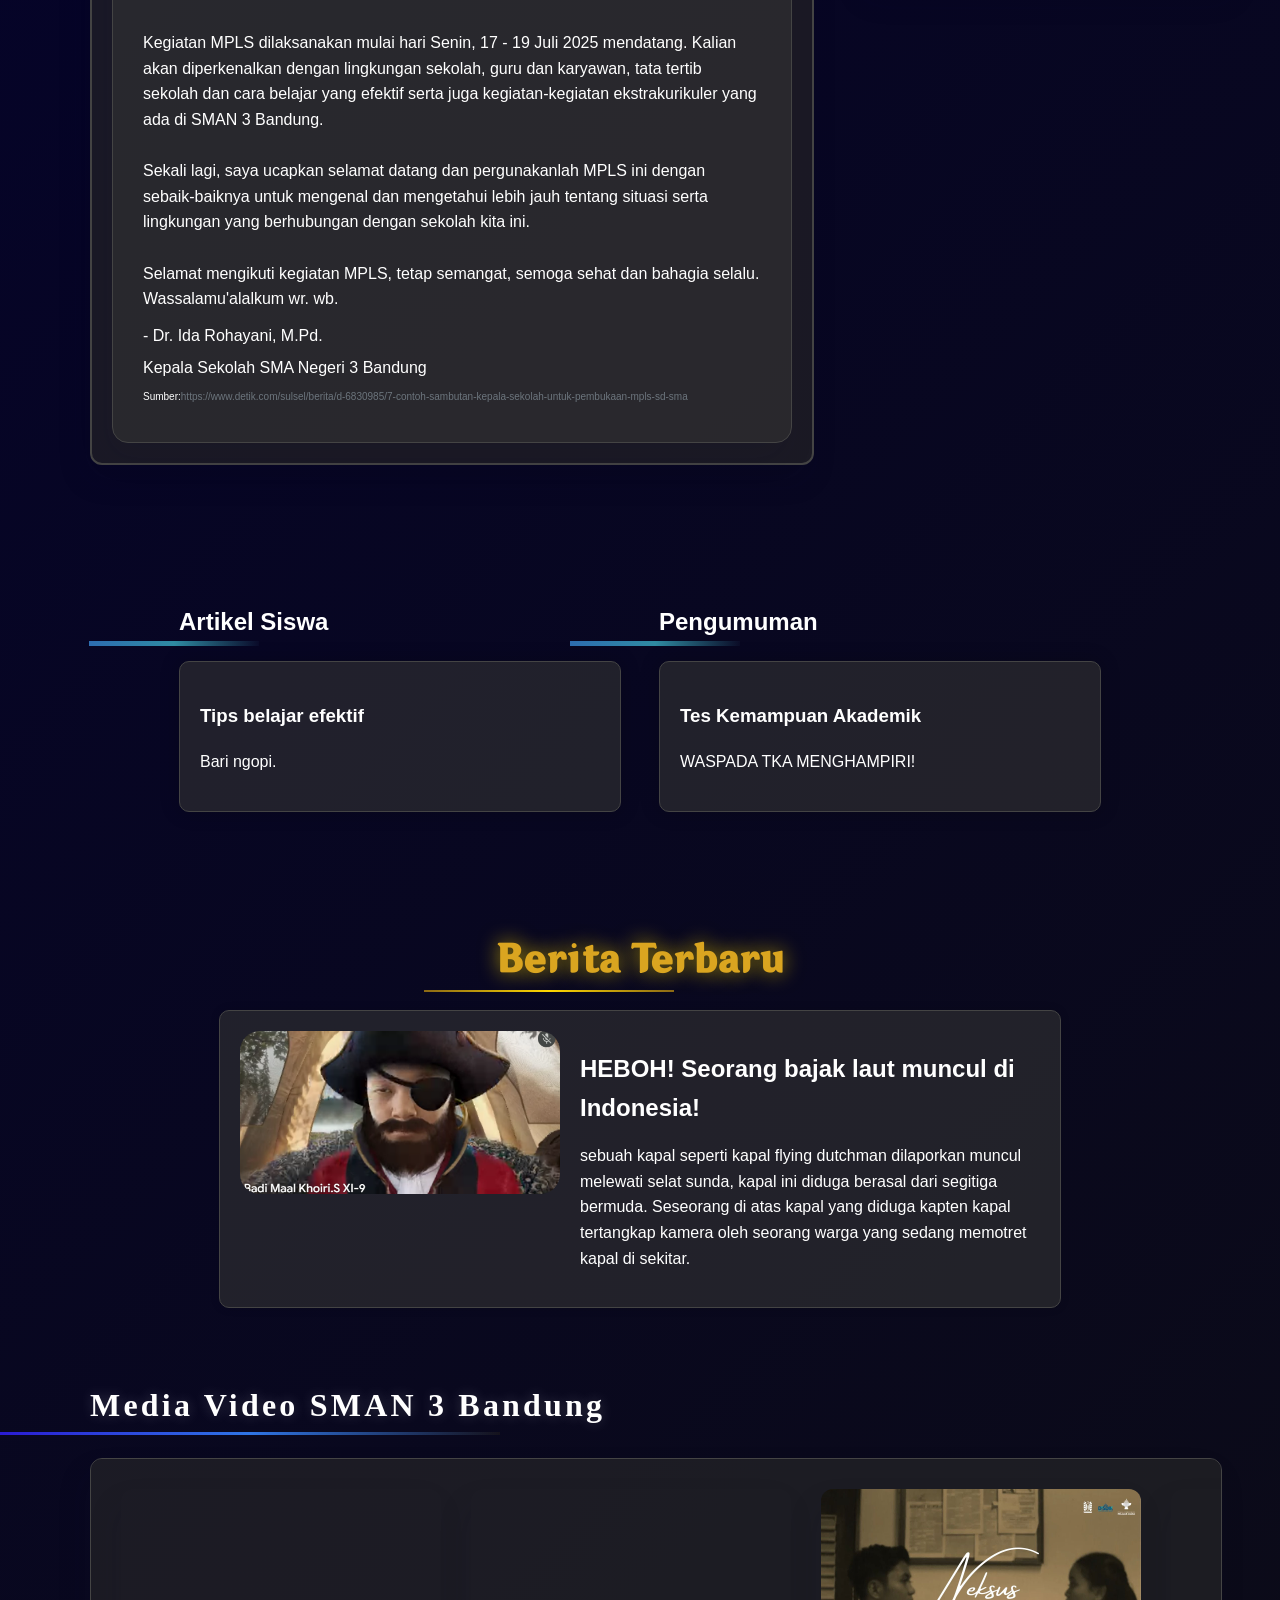
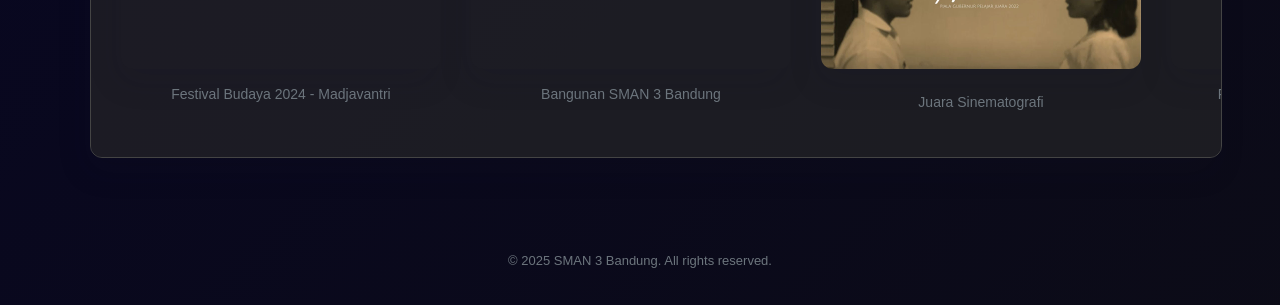
==== commit 6e98545e: "Add files via upload" ====
--- a/index.html
+++ b/index.html
@@ -32,6 +32,7 @@
                     <li><a href="sejarah.html">Sejarah</a></li>
                     <li><a href="Visi-misi.html">Visi & Misi</a></li>
                     <li><a href="guru.html">Guru & Staff</a></li>
+                    <li><a href="hymne-mars.html">Hymne & Mars</a></li>
                 </ul>
             </li>
             <li>
@@ -145,7 +146,7 @@
     </div>
     </section>
     <br>
-        <h2>Media Video SMAN 3 Bandung</h2>
+        <h2 id="media-title">Media Video SMAN 3 Bandung</h2>
         <section class="media">
             <div class="video-list">
 
@@ -171,7 +172,7 @@
         </section>
     </main>
     <footer>
-        <p>&copy; 2024 SMAN 3 Bandung. All rights reserved.</p>
-    </footer>
+    <p>&copy; 2025 SMAN 3 Bandung. All rights reserved.</p>
+</footer>
 </body>
 </html>
--- a/style.css
+++ b/style.css
@@ -1,6 +1,10 @@
 @font-face {
     font-family: 'Hoyo';
     src: url(font/zhcn.ttf);
+}
+@font-face {
+    font-family: 'dmserif';
+    src: url(font/DMSerifText-Regular.ttf);
 }
 :root {
     --bg-light: #fcfcfc;
@@ -99,6 +103,7 @@
     border-radius: 10px;
 }
 .banner p {
+    font-family: 'dmserif';
     font-size: 36px;
     text-align: center;
     padding-top: 150px;
@@ -481,6 +486,26 @@
     background: rgb(96, 96, 249);
 }   
 /* Media Video Section */
+#media-title{
+    color: rgb(255, 255, 255);
+    font-family: 'dmserif';
+    font-size: 2em;
+    letter-spacing: 0.1em;
+    text-shadow: 0 0 14px rgba(255, 255, 255, 0.2);
+    animation: appear linear;
+    animation-timeline: view();
+    animation-range: entry 0% cover 20%;
+}
+#media-title::after{
+    content: "";
+    display: block;
+    width: 500px;
+    height: 3px;
+    position: absolute;
+    background: linear-gradient(to right, rgb(42, 27, 212),  rgb(47, 117, 230), rgba(255, 217, 0, 0.047));
+    margin: 0 auto 10px;
+    left: 0em;
+}
 .media{
     
     flex-direction: row;
@@ -830,7 +855,7 @@
 .contact-form label {
   display: block;
   margin-bottom: 6px;
-  color: #333;
+  color: #000000;
   font-weight: bold;
 }
 
@@ -929,3 +954,112 @@
     }
 }
 /* Sejarah */
+:root {
+  --hist-bg: #f6f1e6;    /* parchment */
+  --hist-card: #fff8ef;
+  --hist-accent: #7b3f3f; /* maroon */
+  --hist-gold: #c9a34a;
+  --hist-muted: #8b7d6b;
+  --text-dark: #2b2b2b;
+  --radius: 12px;
+}
+.hal-sejarah .sejarah-container {
+  padding: 40px 20px;
+  max-width: 1100px;
+  margin-top: 50px;
+}
+
+/* Hero */
+.sejarah-hero {
+  display: grid;
+  grid-template-columns: 1fr 320px;
+  gap: 20px;
+  padding: 24px;
+  align-items: center;
+  border: solid 1px rgb(199, 199, 199);
+  border-radius: 15px;
+  box-shadow: 0 8px 30px rgba(0,0,0,0.2);
+}
+.sejarah-hero .hero-inner h1 {
+  margin: 0 0 8px;
+  color: black;
+  font-size: 2.4em;
+  font-family: 'mdserif';
+}
+.sejarah-hero .hero-inner p {
+  margin: 0;
+  font-size: 15px;
+}
+.sejarah-hero .hero-img {
+  width: 100%;
+  height: auto;
+  border-radius: 10px;
+  box-shadow: 0 6px 18px rgba(0,0,0,0.08);
+}
+
+/* Timeline */
+.timeline {
+  margin-top: 70px;
+  
+}
+.timeline h2 { 
+    margin-bottom:15px; 
+    animation: appear linear;
+    animation-timeline: view();
+    animation-range: entry 0% cover 20%;
+}
+.timeline ol {
+  padding-left: 0;
+}
+.timeline li {
+  display: flex;
+  gap: 18px;
+  align-items: flex-start;
+  margin-bottom: 20px;
+  box-shadow: 0 0 13px rgba(0, 0, 0, 0.15);
+  padding: 14px;
+  border-radius: 10px;
+  border-left: 6px solid goldenrod;
+  animation: appear linear;
+    animation-timeline: view();
+    animation-range: entry 0% cover 20%;
+}
+.timeline li time {
+  font-weight: bold;
+  color: black;
+  min-width: 95px;
+  padding: 7px;
+}
+.timeline .event h3 {
+  line-height: 0.1;
+  font-size: 18px;
+}
+.timeline .event p { 
+    margin: 0; 
+    font-size: 14px; 
+}
+/*Hymne&Mars*/
+.lagu{
+   margin-top: 60px; 
+}
+.lirik{
+    text-align: center;
+    margin-left: -800px;
+    line-height: 2;
+}
+.hymne-media{
+    border-radius: 10px;
+    position: absolute;
+    right: 5em;
+    top: 23.4em;
+    box-shadow: 0 0 10px white;
+}
+.mars-media{
+    border-radius: 10px;
+    position: absolute;
+    right: 5em;
+    top: 50em;
+    box-shadow: 0 0 10px white;
+}
+
+
--- a/dark.css
+++ b/dark.css
@@ -94,7 +94,6 @@
 
 }
 .contact-form label {
-
   color: white;
 }
 .contact-form input, .contact-form textarea {
@@ -120,4 +119,39 @@
   margin: 20px auto;
   max-width: 600px;
   transition: box-shadow 0.3s ease;
-}+}
+/*Sejarah*/
+.hal-sejarah h2{
+    font-family: 'mdserif';
+    text-shadow: 0 0 5px rgba(255, 255, 255, 0.1);    
+}
+.sejarah-hero {
+  border: solid 1px rgb(50, 50, 50);
+  background: rgba(33, 33, 33, 0.5);
+  box-shadow: 0 8px 30px rgba(224, 224, 224, 0.08);
+}
+.sejarah-hero .hero-inner h1 {
+  color: rgb(255, 255, 255);
+  text-shadow: 0 0 12px rgba(255, 255, 255, 0.2);
+}
+
+/* Timeline */
+.timeline li {
+  border-radius: 10px;
+  border-left: 6px solid goldenrod;
+  background: rgba(49, 49, 49, 0.5);
+  box-shadow: 0 8px 30px rgba(224, 224, 224, 0.08);
+}
+.timeline li time {
+  font-weight: bold;
+  color: rgb(255, 255, 255);
+}
+.timeline .event h3 {
+  line-height: 0.1;
+  font-size: 18px;
+}
+.timeline .event p { 
+    margin: 0; 
+    color: rgb(209, 209, 209); 
+    font-size: 14px; 
+}
